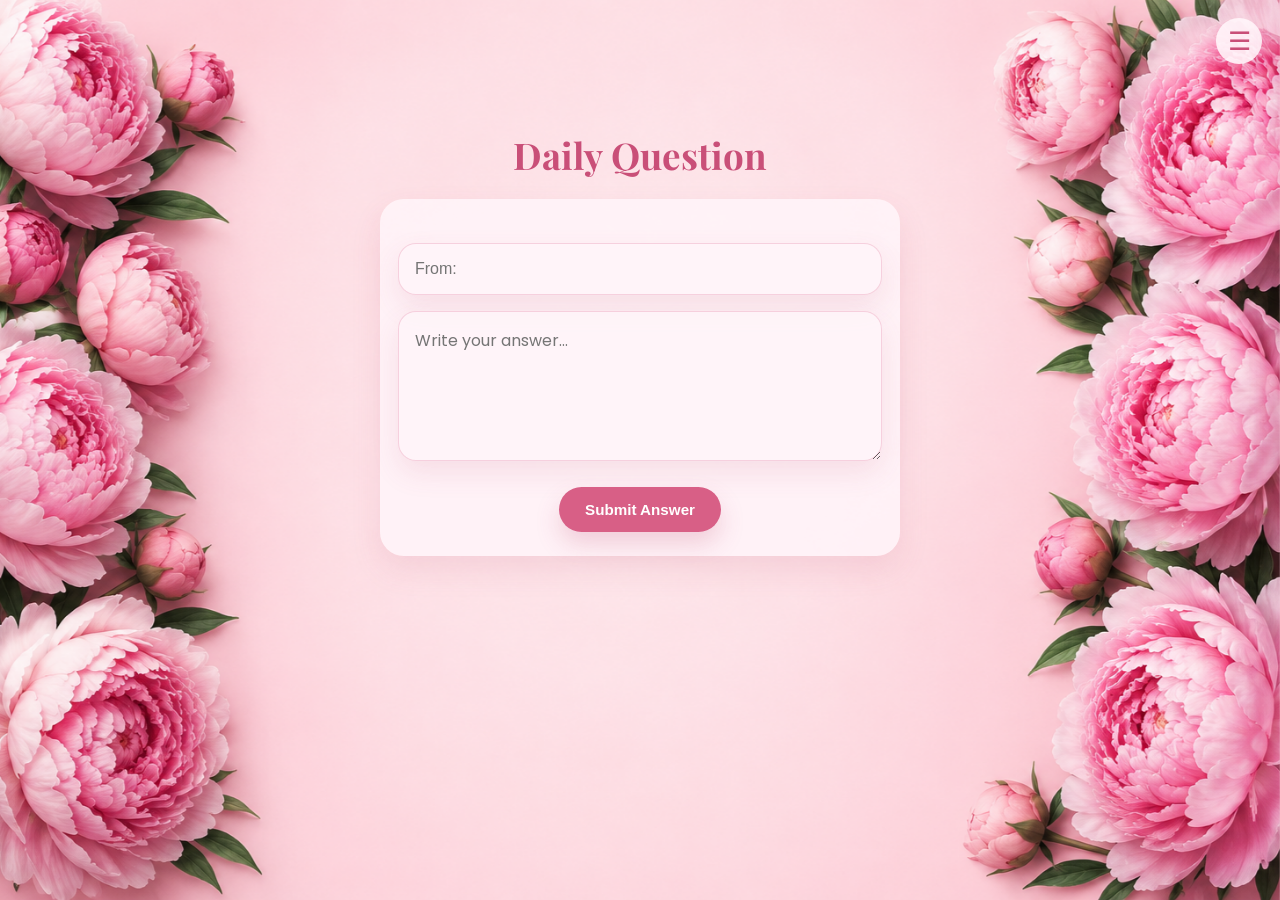
==== daily.html @ 75d5b65b "Fix daily question script loading" ====
<!DOCTYPE html>
<html lang="en">
<head>
  <meta charset="UTF-8">
  <meta name="viewport" content="width=device-width, initial-scale=1.0">
  <title>Daily Question</title>

  <link rel="stylesheet" href="style.css">
</head>

<body>

  <div class="page-overlay"></div>

  <img src="./images/peonies.png" class="peony-border" alt="">

  <button class="menu-btn" id="menuBtn">☰</button>

  <nav class="side-menu" id="sideMenu">
    <button class="close-menu" id="closeMenu">×</button>

    <a href="index.html">Home</a>
    <a href="write-letter.html">Write Love Letter</a>
    <a href="letters.html">Saved Love Letters</a>
    <a href="daily.html">Daily Question</a>
  </nav>

  <main class="letters-page">

    <section class="daily-section">

      <h2>Daily Question</h2>

      <div class="daily-card">

        <p id="dailyQuestion" class="daily-question"></p>

        <input
          id="dailyName"
          class="from-input"
          type="text"
          placeholder="From:"
        >

        <textarea
          id="dailyAnswer"
          class="letter-box daily-answer-box"
          placeholder="Write your answer..."
        ></textarea>

        <button id="submitDailyBtn" class="love-btn">
          Submit Answer
        </button>

        <div id="dailyResults" class="daily-results hidden"></div>

      </div>

    </section>

  </main>

  <script src="script.js"></script>

</body>
</html>
---- style.css ----
@import url('https://fonts.googleapis.com/css2?family=Great+Vibes&family=Playfair+Display:wght@500;600;700&family=Poppins:wght@300;400;500;600&display=swap');

* {
  margin: 0;
  padding: 0;
  box-sizing: border-box;
}

body {
  min-height: 100vh;
  overflow-x: hidden;
  font-family: 'Poppins', sans-serif;
  color: #d85f86;
  background: #ffd8e6;
}

.container {
  min-height: 100vh;
  width: min(100%, 1150px);
  margin: 0 auto;
  padding: 70px 24px 40px;
  display: flex;
  align-items: center;
  justify-content: center;
  position: relative;
  z-index: 2;
}

.hero {
  text-align: center;
  width: 100%;
}

.initials {
  display: flex;
  align-items: center;
  justify-content: center;
  gap: clamp(28px, 5vw, 70px);
  margin-bottom: 42px;
  .heart {
  margin-top: 35px;
}
}

.initials span {
  font-family: 'Playfair Display', serif;
  font-size: clamp(7rem, 18vw, 15rem);
  line-height: 0.8;
  color: #dd6f91;
  text-shadow: 0 8px 20px rgba(190, 77, 110, 0.12);
}

.heart {
  font-size: 5.8rem;
  line-height: 1;
  margin-top: 8px;
  color: #e60012;
  text-shadow:
    0 8px 18px rgba(180, 0, 0, 0.25),
    0 2px 3px rgba(255, 255, 255, 0.55);
  animation: heartbeat 3s ease-in-out infinite;
}


@keyframes heartbeat {
  0%, 100% {
    transform: scale(1);
  }

  50% {
    transform: scale(1.04);
  }
}

.heart {
  animation: heartbeat 3s ease-in-out infinite;
}

.small-title {
  text-transform: uppercase;
  letter-spacing: 0.48em;
  font-weight: 500;
  font-size: clamp(0.8rem, 1.7vw, 1.15rem);
  margin-bottom: 12px;
}

h1 {
  font-family: 'Playfair Display', serif;
  font-size: clamp(1.65rem, 4vw, 3rem);
  letter-spacing: 0.22em;
  font-weight: 500;
  margin-bottom: 22px;
}

.divider {
  display: flex;
  align-items: center;
  justify-content: center;
  gap: 18px;
  margin-bottom: 34px;
}

.divider span {
  width: 110px;
  max-width: 24vw;
  height: 1px;
  background: rgba(216, 95, 134, 0.35);
}

.divider p {
  font-size: 1.25rem;
}

.countdown {
  display: grid;
  grid-template-columns: repeat(4, minmax(130px, 1fr));
  gap: 22px;
  max-width: 880px;
  margin: 0 auto;
}

.time-card {
  min-height: 145px;
  padding: 24px 18px;
  border-radius: 18px;
  background: rgba(255, 244, 249, 0.72);
  border: 1px solid rgba(255, 255, 255, 0.78);
  box-shadow:
    0 18px 34px rgba(191, 74, 110, 0.13),
    inset 0 0 24px rgba(255, 255, 255, 0.5);
  backdrop-filter: blur(8px);
}

.time-card p {
  font-family: 'Playfair Display', serif;
  font-size: clamp(3.6rem, 8vw, 6rem);
  line-height: 0.95;
  color: #d85f86;
}

.time-card span {
  display: block;
  margin-top: 16px;
  text-transform: uppercase;
  letter-spacing: 0.32em;
  font-size: 0.9rem;
  font-weight: 600;
}

.message {
  font-family: 'Great Vibes', cursive;
  margin-top: 34px;
  font-size: clamp(2rem, 4vw, 3.2rem);
  color: #da6b8f;
}

/* Decorative peony-style flowers made with CSS */
.peony-border {
  position: fixed;
  inset: 0;
  width: 100%;
  height: 100%;
  object-fit: cover;
  pointer-events: none;
  z-index: 1;
}


@media (max-width: 850px) {
  .container {
    padding-top: 45px;
  }

  .flowers {
    opacity: 0.35;
    width: 38vw;
  }

  .initials {
    gap: 20px;
    margin-bottom: 36px;
  }

  .countdown {
    grid-template-columns: repeat(2, minmax(130px, 1fr));
    max-width: 520px;
  }

  h1 {
    letter-spacing: 0.12em;
  }
}

@media (max-width: 480px) {
  .container {
    padding-inline: 16px;
  }

  .initials span {
    font-size: 5.5rem;
  }

  .heart {
    width: 78px;
    height: 78px;
  }

  .countdown {
    grid-template-columns: 1fr 1fr;
    gap: 14px;
  }

  .time-card {
    min-height: 122px;
    padding: 20px 12px;
  }

  .time-card span {
    letter-spacing: 0.2em;
    font-size: 0.75rem;
  }
}

@media (max-width: 600px) {
  body {
    min-height: 100svh;
    overflow-x: hidden;
  }

  .peony-border {
    display: none;
  }

  .mobile-peonies {
    display: block;
    position: fixed;
    top: 0;
    bottom: 0;
    width: 22vw;
    overflow: visible;
    z-index: 0;
    pointer-events: none;
  }

  .mobile-peonies.left {
    left: 0;
  }

  .mobile-peonies.right {
    right: 0;
  }

  .mobile-peonies img {
    position: absolute;
    height: 100%;
    width: auto;
    max-width: none;
    opacity: 0.7;
  }

  .mobile-peonies.left img {
    left: 0;
  }

  .mobile-peonies.right img {
    right: 0;
  }

  .container {
    position: relative;
    z-index: 2;
    min-height: 100%;
    padding: 25px 14px 24px;
    width: 100%;
  }

  .initials {
  gap: 8px;
  justify-content: center;
}

.initials span {
  font-size: 4rem;
}

.heart {
  font-size: 4.5rem;
  margin-top: 0;
  transform: translateY(-4px);
}

  .small-title {
    font-size: 0.7rem;
    letter-spacing: 0.28em;
  }

  h1 {
    font-size: 1.15rem;
    letter-spacing: 0.1em;
    line-height: 1.5;
  }

  .countdown {
    grid-template-columns: repeat(2, 1fr);
    gap: 12px;
    width: 100%;
  }

  .time-card {
    min-height: 105px;
    padding: 16px 8px;
  }

  .time-card p {
    font-size: 2.8rem;
  }

  .time-card span {
    font-size: 0.65rem;
    letter-spacing: 0.18em;
  }

  .message {
    font-size: 1.65rem;
    margin-top: 22px;
  }
  .initials,
  .small-title,
  h1,
  .divider,
  .message {
    position: relative;
    z-index: 10;
  }

  .initials span,
  .small-title,
  h1,
  .message {
    text-shadow: 0 0 12px rgba(255,255,255,0.9);
}
}

.love-section {
  margin-top: 0;
  padding: 70px 18px 80px;
  text-align: center;
  position: relative;
  z-index: 10;
}

.love-section h2,
.letters-page h1 {
  font-family: 'Playfair Display', serif;
  color: #c94f78;
  font-size: 2.3rem;
  margin-bottom: 24px;
}

.from-input,
.letter-box {
  width: 100%;
  max-width: 520px;
  display: block;
  margin: 0 auto 16px;
  border: 1px solid rgba(220, 100, 140, 0.25);
  border-radius: 18px;
  background: rgba(255, 245, 250, 0.85);
  color: #c94f78;
  font-size: 1rem;
  padding: 16px;
  outline: none;
  box-shadow: 0 12px 28px rgba(190, 70, 110, 0.12);
}

.letter-box {
  min-height: 220px;
  resize: vertical;
  font-family: 'Poppins', sans-serif;
}

.love-btn,
.view-link {
  display: inline-block;
  margin-top: 10px;
  padding: 14px 26px;
  border-radius: 999px;
  border: none;
  background: #d85f86;
  color: white;
  text-decoration: none;
  font-weight: 600;
  font-size: 0.95rem;
  box-shadow: 0 12px 24px rgba(190, 70, 110, 0.22);
}

.view-link {
  display: block;
  width: fit-content;
  margin: 16px auto 0;
  background: rgba(255, 245, 250, 0.85);
  color: #c94f78;
}

.letters-page {
  min-height: 100vh;
  padding: 70px 18px;
  text-align: center;
  position: relative;
  z-index: 10;
}

.letter-card {
  max-width: 520px;
  margin: 0 auto 18px;
  padding: 22px;
  border-radius: 22px;
  background: rgba(255, 245, 250, 0.88);
  color: #c94f78;
  text-align: left;
  box-shadow: 0 14px 30px rgba(190, 70, 110, 0.15);
}

.letter-card h3 {
  margin-bottom: 12px;
  font-family: 'Playfair Display', serif;
  font-size: 1.4rem;
}

.letter-card p {
  white-space: pre-wrap;
  line-height: 1.6;
}

.letter-card small {
  display: block;
  margin-top: 14px;
  opacity: 0.7;
}

.empty-text {
  color: #c94f78;
  font-size: 1.1rem;
}

.back-btn {
  margin-top: 22px;
}

.delete-btn {
  margin-top: 16px;
  padding: 10px 18px;
  border: none;
  border-radius: 999px;
  background: #e86c86;
  color: white;
  font-weight: 600;
  cursor: pointer;
  box-shadow: 0 8px 18px rgba(190, 70, 110, 0.2);
}

.delete-btn:hover {
  opacity: 0.9;
}

.page-overlay {
    position: absolute;
    top: 0;
    left: 0;
    right: 0;
    bottom: 0;
    background: rgba(255, 240, 245, 0.45);
    backdrop-filter: blur(2px);
    z-index: 1;
    pointer-events: none;
}

body {
  position: relative;
}

.container,
.love-section,
.letters-page {
  position: relative;
  z-index: 2;
}

.date-section {
  padding: 60px 18px 80px;
  text-align: center;
  position: relative;
  z-index: 10;
}

.date-section h2 {
  font-family: 'Playfair Display', serif;
  color: #c94f78;
  font-size: 2.3rem;
  margin-bottom: 20px;
}

.date-idea {
  max-width: 520px;
  margin: 0 auto 22px;
  padding: 24px;
  border-radius: 22px;
  background: rgba(255, 245, 250, 0.85);
  color: #c94f78;
  font-size: 1.2rem;
  line-height: 1.5;
  box-shadow: 0 14px 30px rgba(190, 70, 110, 0.12);
}
.date-select {
  width: 100%;
  max-width: 520px;
  display: block;
  margin: 0 auto 16px;
  padding: 15px 16px;
  border-radius: 999px;
  border: 1px solid rgba(220, 100, 140, 0.25);
  background: rgba(255, 245, 250, 0.9);
  color: #c94f78;
  font-size: 1rem;
  outline: none;
  box-shadow: 0 12px 28px rgba(190, 70, 110, 0.12);
}

.reasons-section {
  padding: 60px 18px 80px;
  text-align: center;
  position: relative;
  z-index: 10;
}

.reasons-section h2 {
  font-family: 'Playfair Display', serif;
  color: #c94f78;
  font-size: 2.3rem;
  margin-bottom: 20px;
}

.reason-card {
  max-width: 520px;
  margin: 0 auto 22px;
  padding: 26px;
  border-radius: 22px;
  background: rgba(255, 245, 250, 0.85);
  color: #c94f78;
  font-size: 1.25rem;
  line-height: 1.6;
  box-shadow: 0 14px 30px rgba(190, 70, 110, 0.12);
}

.song-section {
  padding: 60px 18px 80px;
  text-align: center;
  position: relative;
  z-index: 10;
}

.song-section h2 {
  font-family: 'Playfair Display', serif;
  color: #c94f78;
  font-size: 2.3rem;
  margin-bottom: 20px;
}

.song-card {
  max-width: 520px;
  margin: 0 auto;
  padding: 22px;
  border-radius: 24px;
  background: rgba(255, 245, 250, 0.85);
  box-shadow: 0 14px 30px rgba(190, 70, 110, 0.12);
}

.song-message {
  color: #c94f78;
  font-size: 1.1rem;
  margin-bottom: 16px;
}

.daily-section {
  padding: 60px 18px 90px;
  text-align: center;
  position: relative;
  z-index: 10;
}

.daily-section h2 {
  font-family: 'Playfair Display', serif;
  color: #c94f78;
  font-size: 2.3rem;
  margin-bottom: 20px;
}

.daily-card {
  max-width: 520px;
  margin: 0 auto;
  padding: 24px 18px;
  border-radius: 24px;
  background: rgba(255, 245, 250, 0.85);
  box-shadow: 0 14px 30px rgba(190, 70, 110, 0.12);
}

.daily-question {
  color: #c94f78;
  font-size: 1.25rem;
  line-height: 1.5;
  margin-bottom: 20px;
  font-weight: 600;
}

.daily-answer-box {
  min-height: 150px;
}

.daily-results {
  margin-top: 26px;
  text-align: left;
}

.daily-results h3 {
  text-align: center;
  color: #c94f78;
  font-family: 'Playfair Display', serif;
  font-size: 1.6rem;
  margin-bottom: 16px;
}

.daily-answer-card {
  background: rgba(255, 255, 255, 0.55);
  border-radius: 18px;
  padding: 16px;
  margin-bottom: 14px;
  color: #c94f78;
}

.daily-answer-card p {
  margin-top: 8px;
  line-height: 1.5;
  white-space: pre-wrap;
}

.match-text {
  text-align: center;
  color: #c94f78;
  font-weight: 600;
  margin-bottom: 16px;
}

.hidden {
  display: none;
}

.menu-btn {
  position: fixed;
  top: 18px;
  right: 18px;
  z-index: 100;
  border: none;
  border-radius: 50%;
  width: 46px;
  height: 46px;
  background: rgba(255, 245, 250, 0.9);
  color: #c94f78;
  font-size: 1.6rem;
  box-shadow: 0 10px 24px rgba(190, 70, 110, 0.18);
}

.side-menu {
  position: fixed;
  top: 0;
  right: -260px;
  width: 250px;
  height: 100vh;
  background: rgba(255, 245, 250, 0.96);
  backdrop-filter: blur(8px);
  z-index: 200;
  padding: 70px 24px;
  display: flex;
  flex-direction: column;
  gap: 18px;
  transition: right 0.3s ease;
  box-shadow: -10px 0 30px rgba(190, 70, 110, 0.18);
}

.side-menu.open {
  right: 0;
}

.side-menu a {
  color: #c94f78;
  text-decoration: none;
  font-weight: 700;
  font-size: 1.15rem;
}

.close-menu {
  position: absolute;
  top: 18px;
  right: 18px;
  border: none;
  background: none;
  color: #c94f78;
  font-size: 2rem;
}
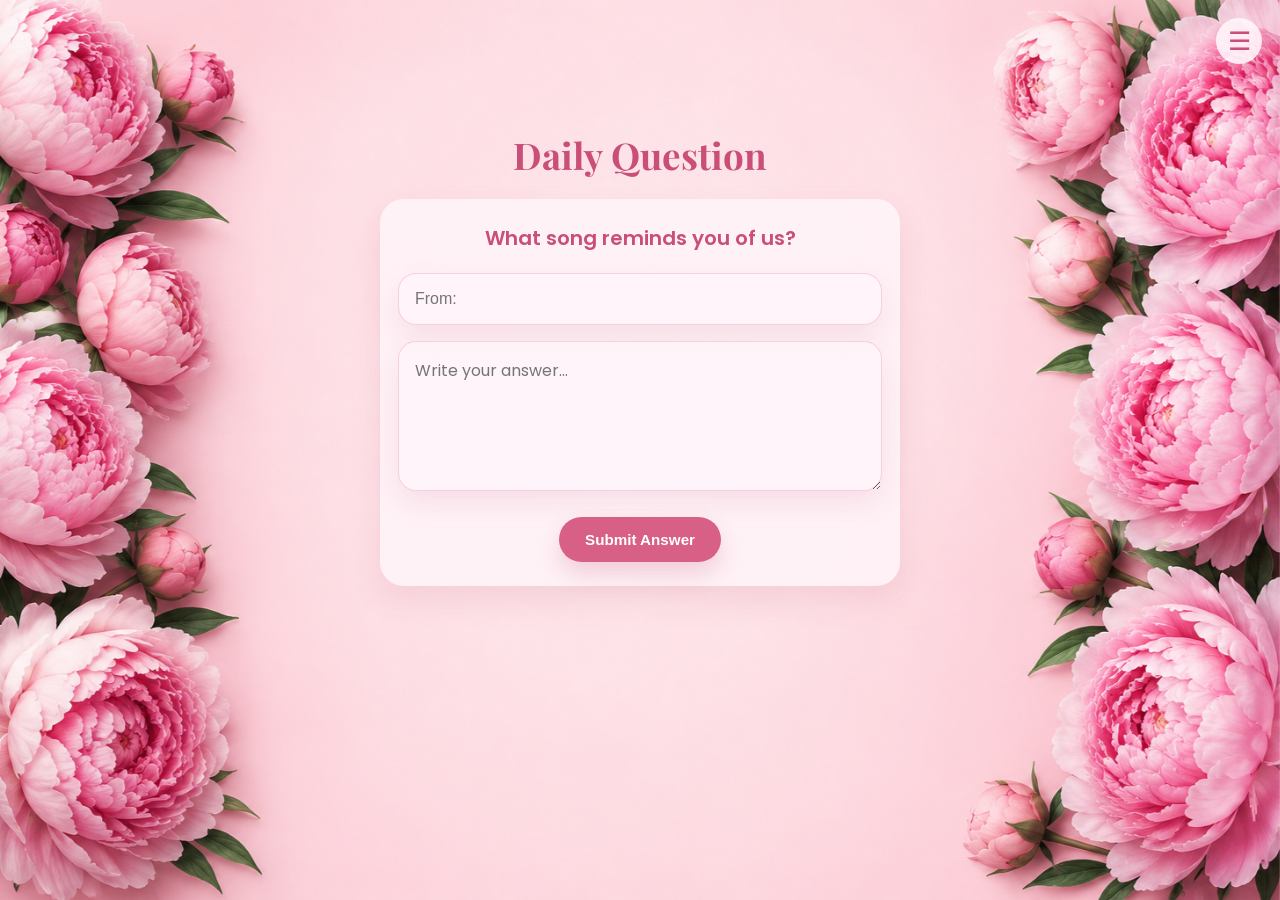
==== commit 7f6e7ff8: "Fix daily page script errors" ====
--- a/daily.html
+++ b/daily.html
@@ -20,7 +20,6 @@
     <button class="close-menu" id="closeMenu">×</button>
 
     <a href="index.html">Home</a>
-    <a href="write-letter.html">Write Love Letter</a>
     <a href="letters.html">Saved Love Letters</a>
     <a href="daily.html">Daily Question</a>
   </nav>
